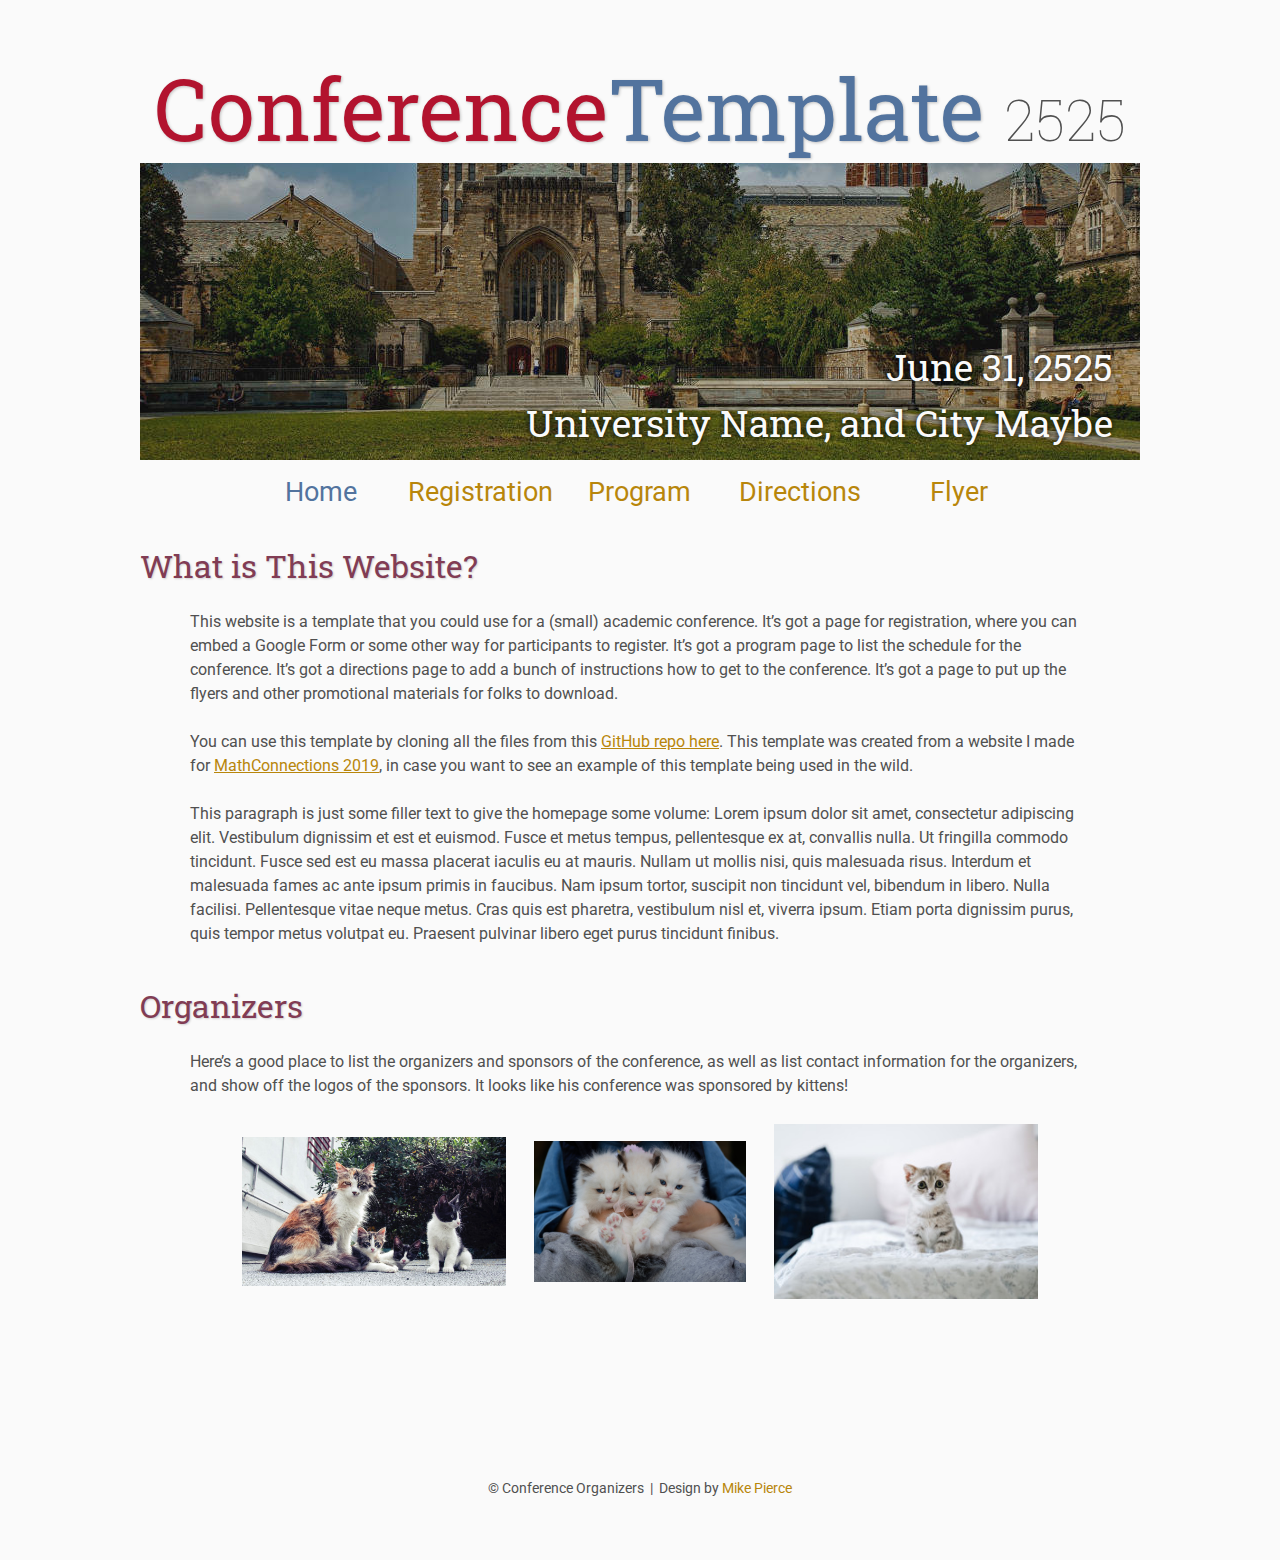
==== index.html @ ff4e61fd "Initial commit" ====
<!DOCTYPE html>
<html lang='en'>

<head>
    <base href=".">
    <link rel="shortcut icon" type="image/png" href="assets/favicon.png"/>
    <link rel="stylesheet" type="text/css" media="all" href="assets/main.css"/>
    <meta name="description" content="Conference Template">
    <meta name="resource-type" content="document">
    <meta name="distribution" content="global">
    <meta name="KeyWords" content="Conference">
    <title>Conference Template</title>
</head>

<body>

    <div class="banner">
        <img src="assets/banner.jpg" alt="Conference Template Banner">
        <div class="top-left">
            <span class="title1">Conference</span><span class="title2">Template</span> <span class="year">2525</span>
        </div>
        <div class="bottom-right">
            June 31, 2525 <br> University Name, and City Maybe
        </div>
    </div>

    <table class="navigation">
        <tr>
            <td class="navigation">
                <a class="current" title="Conference Home Page" href=".">Home</a>
            </td>
            <td class="navigation">
                <a title="Register for the Conference" href="registration">Registration</a>
            </td>
            <td class="navigation">
                <a title="Conference Program" href="program">Program</a> 
            </td>
            <td class="navigation">
                <a title="Directions to the Conference" href="directions">Directions</a>
            </td>
            <td class="navigation">
                <a title="Conference Flyer" href="flyer">Flyer</a>
            </td>
        </tr>
    </table>

    <h2>What is This Website?</h2>
    <p>
        This website is a template that you could use for a (small) academic conference. 
        It&rsquo;s got a page for registration, where you can embed a Google Form or some other way for participants to register.
        It&rsquo;s got a program page to list the schedule for the conference.
        It&rsquo;s got a directions page to add a bunch of instructions how to get to the conference.
        It&rsquo;s got a page to put up the flyers and other promotional materials for folks to download.
    </p>
    <p>
        You can use this template by cloning all the files from this
        <a target="_blank" href="https://github.com/mikepierce/conference-website-template">GitHub repo here</a>.
        This template was created from a website I made for 
        <a target="_blank" href="http://math.ucr.edu/~mathconn/">MathConnections 2019</a>,
        in case you want to see an example of this template being used in the wild.
    </p>
    <p>
        This paragraph is just some filler text to give the homepage some volume:
        Lorem ipsum dolor sit amet, consectetur adipiscing elit. Vestibulum dignissim et est et euismod. Fusce et metus tempus, pellentesque ex at, convallis nulla. Ut fringilla commodo tincidunt. Fusce sed est eu massa placerat iaculis eu at mauris. Nullam ut mollis nisi, quis malesuada risus. Interdum et malesuada fames ac ante ipsum primis in faucibus. Nam ipsum tortor, suscipit non tincidunt vel, bibendum in libero. Nulla facilisi. Pellentesque vitae neque metus. Cras quis est pharetra, vestibulum nisl et, viverra ipsum. Etiam porta dignissim purus, quis tempor metus volutpat eu. Praesent pulvinar libero eget purus tincidunt finibus.
    </p>

    <h2>Organizers</h2>
    <p>
        Here&rsquo;s a good place to list the organizers and sponsors of the conference,
        as well as list contact information for the organizers,
        and show off the logos of the sponsors.
        It looks like his conference was sponsored by kittens!
    </p>
    <table class="sponsors">
        <tr>
            <td class="sponsor">
                <a href="http://www.eyebleach.me/">
                    <img src="assets/kitten1.jpg" alt="First Sponsor Name">
                </a>
            </td>
            <td class="sponsor">
                <a href="http://www.eyebleach.me/">
                    <img src="assets/kitten2.jpg" alt="Second Sponsor Name" style="width: 80%">
                </a>
            </td>
            <td class="sponsor">
                <a href="http://www.eyebleach.me/">
                    <img src="assets/kitten3.jpg" alt="Third Sponsor Name">
                </a>
            </td>
        </tr>
    </table>

    <footer>
        &copy; Conference Organizers
        &nbsp;|&nbsp; Design by <a href="https://github.com/mikepierce">Mike Pierce</a>
    </footer>

</body>
</html>
---- assets/main.css ----
/* main.css */

/* These are the colors and fonts used throughout the webpage.
 * I've listed them here so that a user may easily
 * do a search-and-replace for these to change the site theme.
 *   'Roboto',sans-serif; Font for the title text
 *   'Roboto-Slab',serif; Font for the body text 
 *   #fafafa; Background color of the site
 *   #505050; Foreground (text) color of the site
 *   #52739e; Navy, "Template" in the logo, current page in navigation, special titles in the Program
 *   #b2132e; Reddish, "Conference" in the logo, hover color for links
 *   #813c54; Heading color, titles in the Program
 *   #b8860b; Dark Goldenrod, color for links
 */

@import url('https://fonts.googleapis.com/css?family=Roboto%7CRoboto+Slab');

*{
    border:0;
    font:inherit;
    font-size:1em;
    margin:0;
    padding:0;
    vertical-align:baseline;
}

body{
    background-color: #fafafa;
    background-size: cover;
    background-attachment: fixed;
    color: #505050; 
    text-align:left;
    font-family:'Roboto',sans-serif;
    font-size:1em;
    line-height:1.5em;
    margin: 60px auto;
    width: 1000px;
}

a{color: #b8860b; text-decoration:none;}
a.current{color: #52739e;}
a.current:hover{color: #e82945;}
a:hover{color: #b2132e;}
a:active{color: #e82945;}
h1,h2,h3,h4{clear:left; color: #813c54; margin:1.5em 0em 1em 0em; font-family:'Roboto Slab',serif; text-shadow: 1px 1px 2px #d0d0d0;}
h1{font-size:2.67em;}
h2{font-size:2.00em;}
h3{font-size:1.67em;}
h4{font-size:1.33em;}
p{list-style:none; margin:24px auto 24px auto; padding:0px; width:900px; text-align:left;}
li a, p a {text-decoration:underline; text-decoration-color:#b8860b;}
ul{list-style:none; margin:24px auto 24px auto; padding:0px; width:800px; text-align:left;}
ul li{list-style:none; margin:0px auto 0px auto; padding:0px; text-align:left;}
i,em{font-style:italic;}
b,strong{font-weight:bold;}
sup{
    vertical-align: super;
    font-size: 0.8em;
    line-height: 0;
}
sub{
    vertical-align: sub;
    font-size: 0.8em;
    line-height: 0;
}
table{
    width: 1000px;
    margin: 12px auto 24px auto;
    float: center;
    /* UNCOMMENT THIS FOR DEBUGGING THE ALIGNMENT */
    /*border: 1px solid black;*/
}
th,td{
    text-align: left;
    /* UNCOMMENT THIS FOR DEBUGGING THE ALIGNMENT */
    /*border: 1px solid black;*/
}

/* Website Banner */
.banner {position: relative; font-family:'Roboto Slab',serif;}
.top-left {font-size:5.33em; color: #505050; background: #fafafa; text-align: center; width: 1000px; height: 67px; position: absolute; padding: 36px 0 0 0; top: 0px;}
.bottom-right {font-size:2.33em; color: #fafafa; line-height: 1.5em; width: auto; height: 100px; padding: 0px 27px 27px 0px; text-align: right; position: absolute; bottom: 0px; right: 0px; text-shadow: 0px 0px 6px #000000;}

/* Conference Title Logo */
.title1{color: #b2132e; text-shadow: 1px 1px 3px #c0c0c0;} 
.title2{color: #52739e; text-shadow: 1px 1px 3px #c0c0c0;}
.year{color: #505050; font-size:0.67em; font-weight: lighter;}

/* Navigation Links (Home, Registration, etc) */
table.navigation{width:800px;}
td.navigation{font-size:1.67em; white-space:nowrap; width:20%; text-align:center; vertical-align:middle; padding:0px 0px 0px 0px;}

/* Sponsor Images */
table.sponsors{width:800px;}
td.sponsor{white-space:nowrap; width:33%; text-align:center; vertical-align:middle; padding:0px 0px 0px 0px;}
td.sponsor img{width: 100%}

/* The Table on the Program Page */
td.room{padding: 4px 12px 4px 4px; width: 90%; vertical-align:bottom; font-size:1.67em; color: #52739e; height:32px;}
td.date{white-space:nowrap; width:130px; text-align:right; vertical-align:top; padding:4px 16px 0px 0px;}
td.title{padding: 4px 12px 4px 4px; width: 90%; vertical-align:top; font-size:1.5em; color: #813c54; height:32px; font-family:'Roboto Slab',serif; text-shadow: 1px 1px 2px #d0d0d0; }
td.title-special{padding: 4px 12px 4px 4px; width: 90%; vertical-align:top; font-size:1.67em; color: #52739e; height:32px; font-family:'Roboto Slab',serif; text-shadow: 1px 1px 2px #d0d0d0;}
td.speaker{padding: 4px 12px 4px 4px; font-style: italic; font-size:1em; max-height:999999px}
td.abstract{padding: 4px 12px 12px 4px; font-size:1em; max-height:999999px}
td.abstract img{display: block; margin: 4px auto 8px auto}
table.plenary{padding-top: 8px; background: #ffffff;}

/* Registration and Directions iframes and Images */
iframe.registration{display:block; margin:1em auto 2em auto; width:700px; height:1400px; border:none;}
iframe.directions{display:block; margin:1em auto 2em auto; width:800px; height:400px; border:none;}
img.center{display:block; width:67%; margin:1em auto 2em auto;}

/* Flyer Images */
table.flyers{width:800px;}
td.flyer{white-space:nowrap; width:50%; text-align:center; vertical-align:middle; padding:0px 0px 0px 0px;}
td.sponsor img{width: 100%}

footer{font-size:0.875em; margin-top:12em; text-align:center;}

/* My hacky way of making the site mobile-friendly */
@media only screen and (max-width: 1100px) {
    h2{font-size:3.00em;}
    p{font-size:1.5em; line-height:1.5em;}
    th,td,tr{font-size:1.5em; line-height:1.5em;}
    td.date{font-size:1em; padding-top:0.5em;}
    td.navigation{font-size:1.5em; padding:0px 20px 0px 20px;}
    table.footer{font-size:0.33em;}
}
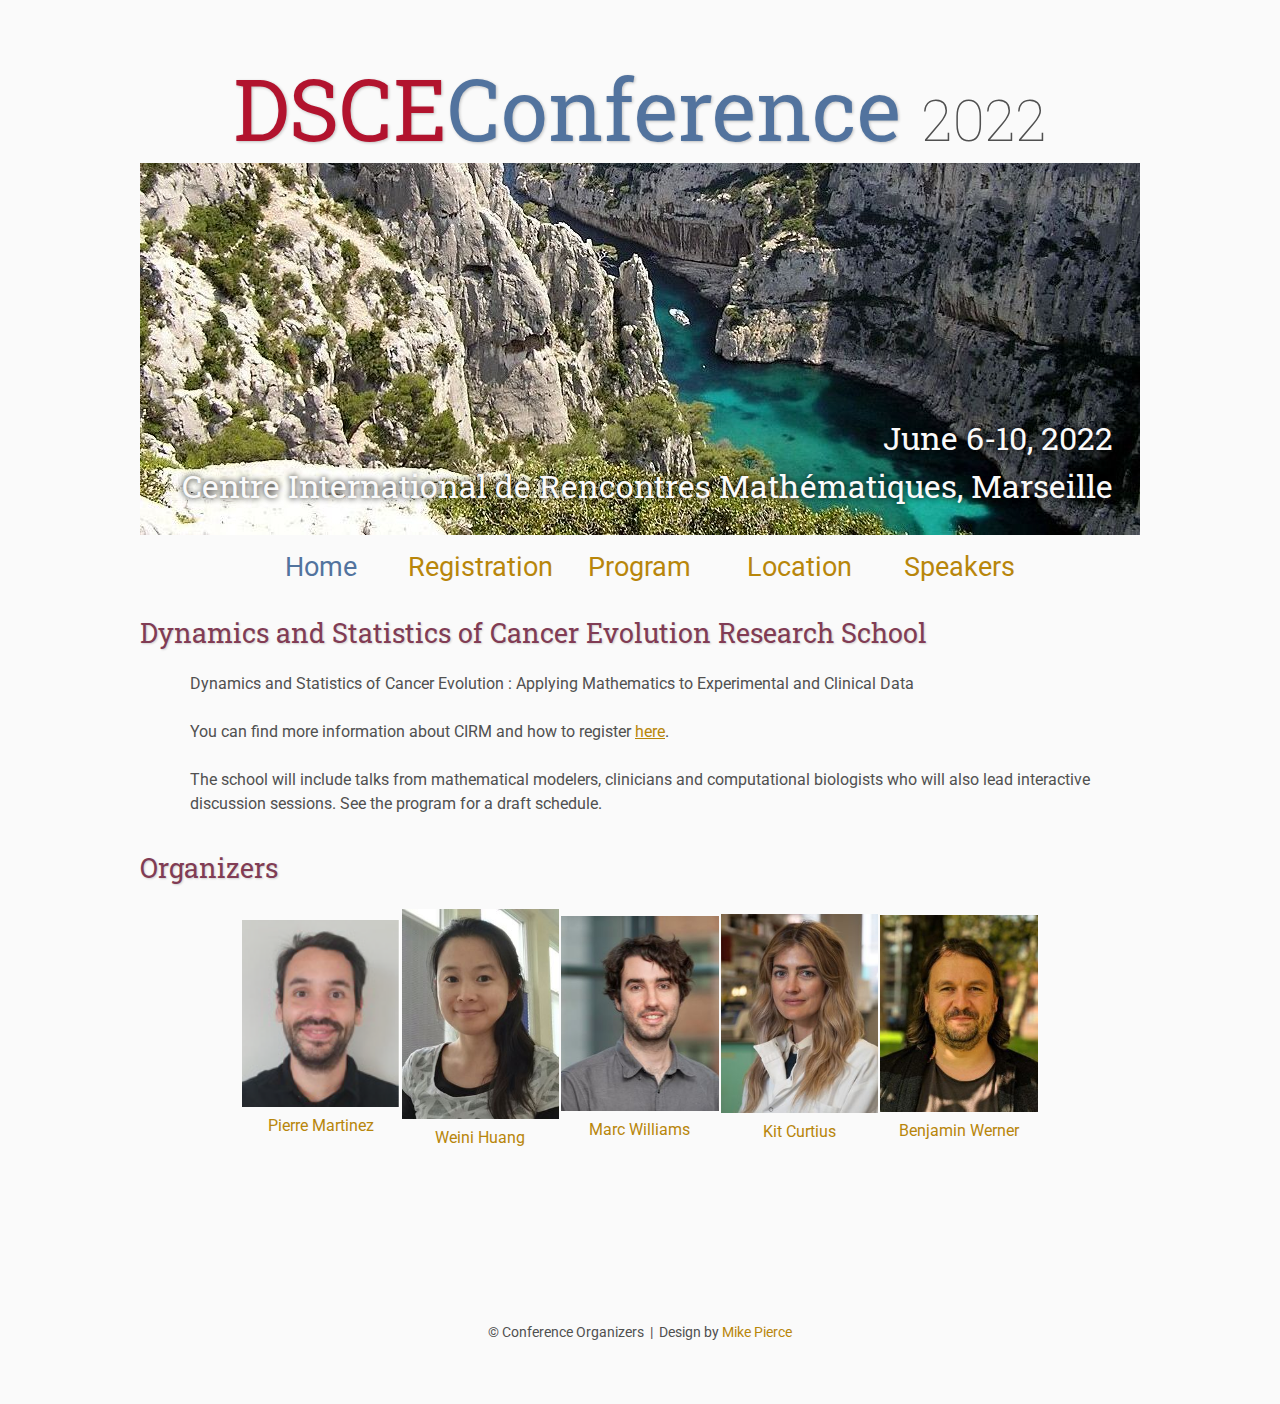
==== commit 605ba418: "add headshots + updates" ====
--- a/index.html
+++ b/index.html
@@ -15,12 +15,12 @@
 <body>
 
     <div class="banner">
-        <img src="assets/banner.jpg" alt="Conference Template Banner">
+        <img src="assets/banner-new3-crop.jpeg" alt="Conference Template Banner">
         <div class="top-left">
-            <span class="title1">Conference</span><span class="title2">Template</span> <span class="year">2525</span>
+            <span class="title1">DSCE</span><span class="title2">Conference</span> <span class="year">2022</span>
         </div>
         <div class="bottom-right">
-            June 31, 2525 <br> University Name, and City Maybe
+            June 6-10, 2022 <br> Centre International de Rencontres Mathématiques, Marseille
         </div>
     </div>
 
@@ -36,56 +36,67 @@
                 <a title="Conference Program" href="program">Program</a> 
             </td>
             <td class="navigation">
-                <a title="Directions to the Conference" href="directions">Directions</a>
+                <a title="Directions to the Conference" href="location">Location</a>
             </td>
             <td class="navigation">
-                <a title="Conference Flyer" href="flyer">Flyer</a>
+                <a title="Speakers" href="speakers">Speakers</a>
             </td>
         </tr>
     </table>
 
-    <h2>What is This Website?</h2>
+    <h3>Dynamics and Statistics of Cancer Evolution Research School</h3>
     <p>
-        This website is a template that you could use for a (small) academic conference. 
-        It&rsquo;s got a page for registration, where you can embed a Google Form or some other way for participants to register.
-        It&rsquo;s got a program page to list the schedule for the conference.
-        It&rsquo;s got a directions page to add a bunch of instructions how to get to the conference.
-        It&rsquo;s got a page to put up the flyers and other promotional materials for folks to download.
+        Dynamics and Statistics of Cancer Evolution : Applying Mathematics to Experimental and Clinical Data
     </p>
     <p>
-        You can use this template by cloning all the files from this
-        <a target="_blank" href="https://github.com/mikepierce/conference-website-template">GitHub repo here</a>.
-        This template was created from a website I made for 
-        <a target="_blank" href="http://math.ucr.edu/~mathconn/">MathConnections 2019</a>,
-        in case you want to see an example of this template being used in the wild.
+        You can find more information about CIRM and how to register <a href=https://conferences.cirm-math.fr/2409.html>here</a>.
     </p>
     <p>
-        This paragraph is just some filler text to give the homepage some volume:
-        Lorem ipsum dolor sit amet, consectetur adipiscing elit. Vestibulum dignissim et est et euismod. Fusce et metus tempus, pellentesque ex at, convallis nulla. Ut fringilla commodo tincidunt. Fusce sed est eu massa placerat iaculis eu at mauris. Nullam ut mollis nisi, quis malesuada risus. Interdum et malesuada fames ac ante ipsum primis in faucibus. Nam ipsum tortor, suscipit non tincidunt vel, bibendum in libero. Nulla facilisi. Pellentesque vitae neque metus. Cras quis est pharetra, vestibulum nisl et, viverra ipsum. Etiam porta dignissim purus, quis tempor metus volutpat eu. Praesent pulvinar libero eget purus tincidunt finibus.
+        The school will include talks from mathematical modelers, clinicians and computational biologists who will also lead interactive discussion sessions. See the program for a draft schedule.
     </p>
 
-    <h2>Organizers</h2>
-    <p>
-        Here&rsquo;s a good place to list the organizers and sponsors of the conference,
-        as well as list contact information for the organizers,
-        and show off the logos of the sponsors.
-        It looks like his conference was sponsored by kittens!
-    </p>
-    <table class="sponsors">
+
+    <h3>Organizers</h3>
+    <table class="sponsors3">
         <tr>
-            <td class="sponsor">
-                <a href="http://www.eyebleach.me/">
-                    <img src="assets/kitten1.jpg" alt="First Sponsor Name">
+            <td class="sponsor3">
+                <a href="https://pierremartinez.github.io/">
+                    <img src="assets/pierre_headshot.png" alt="Third Sponsor Name">
+                    <div class="sponsor3">
+                        Pierre Martinez
+                    </div>
                 </a>
             </td>
-            <td class="sponsor">
-                <a href="http://www.eyebleach.me/">
-                    <img src="assets/kitten2.jpg" alt="Second Sponsor Name" style="width: 80%">
+            <td class="sponsor3">
+                <a href="https://www.qmul.ac.uk/maths/profiles/huangw.html">
+                    <img src="assets/weini_headshot_resize2.jpeg" alt="Second Sponsor Name">
+                    <div class="sponsor3">
+                        Weini Huang
+                    </div>
                 </a>
             </td>
-            <td class="sponsor">
-                <a href="http://www.eyebleach.me/">
-                    <img src="assets/kitten3.jpg" alt="Third Sponsor Name">
+            <td class="sponsor3">
+                <a href="https://marcjwilliams1.github.io/">
+                    <img src="assets/marc_headshot_resize.jpeg" alt="First Sponsor Name">
+                    <div class="sponsor3">
+                        Marc Williams
+                    </div>
+                </a>
+            </td>
+            <td class="sponsor3">
+                <a href="https://qcclab.com/">
+                    <img src="assets/kit_headshot_resize.jpg" alt="Third Sponsor Name">
+                    <div class="sponsor3">
+                        Kit Curtius
+                    </div>
+                </a>
+            </td>
+            <td class="sponsor3">
+                <a href="https://www.bartscancer.london/staff/dr-benjamin-werner/">
+                    <img src="assets/ben_headshot_resize.jpeg" alt="Third Sponsor Name">
+                    <div class="sponsor3">
+                        Benjamin Werner
+                    </div>
                 </a>
             </td>
         </tr>
--- a/assets/main.css
+++ b/assets/main.css
@@ -79,7 +79,7 @@
 /* Website Banner */
 .banner {position: relative; font-family:'Roboto Slab',serif;}
 .top-left {font-size:5.33em; color: #505050; background: #fafafa; text-align: center; width: 1000px; height: 67px; position: absolute; padding: 36px 0 0 0; top: 0px;}
-.bottom-right {font-size:2.33em; color: #fafafa; line-height: 1.5em; width: auto; height: 100px; padding: 0px 27px 27px 0px; text-align: right; position: absolute; bottom: 0px; right: 0px; text-shadow: 0px 0px 6px #000000;}
+.bottom-right {font-size:2.0em; color: #fafafa; line-height: 1.5em; width: auto; height: 100px; padding: 0px 27px 27px 0px; text-align: right; position: absolute; bottom: 0px; right: 0px; text-shadow: 0px 0px 6px #000000;}
 
 /* Conference Title Logo */
 .title1{color: #b2132e; text-shadow: 1px 1px 3px #c0c0c0;} 
@@ -91,9 +91,24 @@
 td.navigation{font-size:1.67em; white-space:nowrap; width:20%; text-align:center; vertical-align:middle; padding:0px 0px 0px 0px;}
 
 /* Sponsor Images */
-table.sponsors{width:800px;}
+table.sponsors{width:500px;}
 td.sponsor{white-space:nowrap; width:33%; text-align:center; vertical-align:middle; padding:0px 0px 0px 0px;}
 td.sponsor img{width: 100%}
+
+/* Sponsor Images 2 */
+table.sponsors2{width:300px;}
+td.sponsor2{white-space:nowrap; width:33%; text-align:center; vertical-align:middle; padding:0px 0px 0px 0px;}
+td.sponsor2 img{width: 100%}
+
+/* Sponsor Images 3 */
+table.sponsors3{width:800px;}
+td.sponsor3{white-space:nowrap; width:20%; text-align:center; vertical-align:middle; padding:0px 0px 0px 0px 0px 0px;}
+td.sponsor3 img{width: 100%}
+
+/* location images */
+table.location{width:800px;}
+td.location{white-space:nowrap; width:50%; text-align:center; vertical-align:middle; padding:0px 0px;}
+td.location img{width: 100%}
 
 /* The Table on the Program Page */
 td.room{padding: 4px 12px 4px 4px; width: 90%; vertical-align:bottom; font-size:1.67em; color: #52739e; height:32px;}
